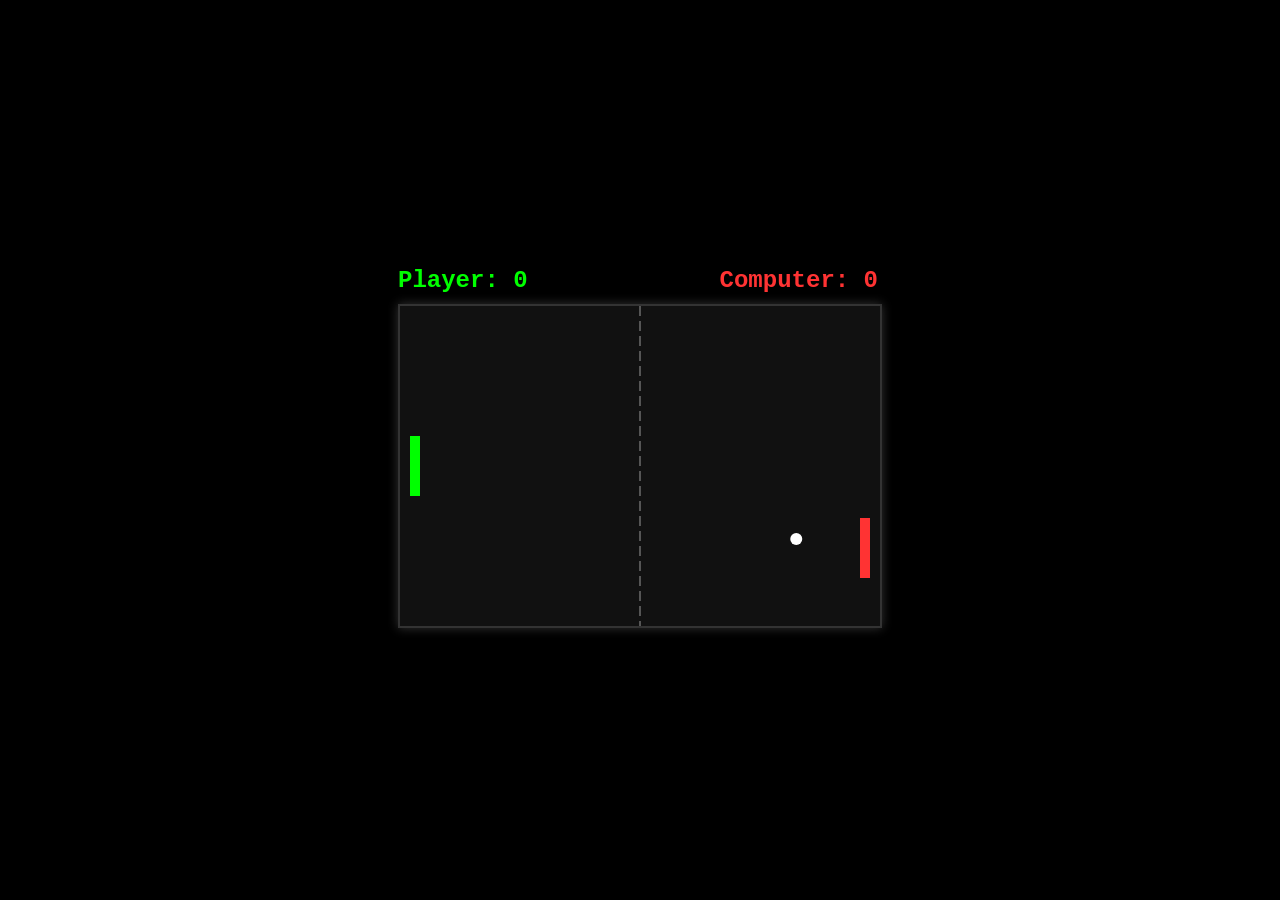
==== pong.html @ dd8567cf "pong game" ====
<!DOCTYPE html>
<html lang="en">
<head>
  <meta charset="UTF-8">
  <meta name="viewport" content="width=device-width, initial-scale=1.0">
  <title>Pong Game</title>
  <style>
    body {
      margin: 0;
      padding: 0;
      background-color: #000;
      color: #fff;
      font-family: 'Courier New', Courier, monospace;
      display: flex;
      flex-direction: column;
      align-items: center;
      justify-content: center;
      height: 100vh;
      overflow: hidden; /* Prevent scrolling within iframe */
    }
    
    #game-container {
      position: relative;
    }

    canvas {
      background-color: #111;
      border: 2px solid #333;
      box-shadow: 0 0 10px rgba(255, 255, 255, 0.2);
    }

    #score-board {
      display: flex;
      justify-content: space-between;
      width: 480px;
      margin-bottom: 10px;
      font-size: 24px;
      font-weight: bold;
    }
    
    .player-score {
      color: #00ff00;
    }
    
    .ai-score {
      color: #ff3333;
    }
  </style>
</head>
<body>

  <div id="game-container">
    <div id="score-board">
      <span class="player-score">Player: <span id="playerScore">0</span></span>
      <span class="ai-score">Computer: <span id="aiScore">0</span></span>
    </div>
    
    <canvas id="pongCanvas" width="480" height="320"></canvas>
  </div>

  <script>
    const canvas = document.getElementById("pongCanvas");
    const ctx = canvas.getContext("2d");
    
    const playerScoreEl = document.getElementById("playerScore");
    const aiScoreEl = document.getElementById("aiScore");

    // Game objects
    const ball = {
      x: canvas.width / 2,
      y: canvas.height / 2,
      radius: 6,
      speed: 4,
      dx: 4,
      dy: 4
    };

    const paddleWidth = 10;
    const paddleHeight = 60;

    const player = {
      x: 10,
      y: (canvas.height - paddleHeight) / 2,
      width: paddleWidth,
      height: paddleHeight,
      dy: 0,
      score: 0,
      speed: 6
    };

    const ai = {
      x: canvas.width - paddleWidth - 10,
      y: (canvas.height - paddleHeight) / 2,
      width: paddleWidth,
      height: paddleHeight,
      dy: 0,
      score: 0,
      speed: 4
    };

    // Keyboard state
    const keys = {
      ArrowUp: false,
      ArrowDown: false,
      w: false,
      s: false,
      W: false,
      S: false
    };

    function drawRect(x, y, w, h, color) {
      ctx.fillStyle = color;
      ctx.fillRect(x, y, w, h);
    }

    function drawCircle(x, y, r, color) {
      ctx.fillStyle = color;
      ctx.beginPath();
      ctx.arc(x, y, r, 0, Math.PI * 2, false);
      ctx.closePath();
      ctx.fill();
    }

    function drawText(text, x, y, color) {
      ctx.fillStyle = color;
      ctx.font = "30px Courier New";
      ctx.fillText(text, x, y);
    }

    function drawNet() {
      for (let i = 0; i <= canvas.height; i += 15) {
        drawRect(canvas.width / 2 - 1, i, 2, 10, "#555");
      }
    }

    function draw() {
      // Clear canvas
      drawRect(0, 0, canvas.width, canvas.height, "#111");
      
      // Draw net
      drawNet();

      // Draw paddles
      drawRect(player.x, player.y, player.width, player.height, "#00ff00");
      drawRect(ai.x, ai.y, ai.width, ai.height, "#ff3333");

      // Draw ball
      drawCircle(ball.x, ball.y, ball.radius, "#fff");
    }

    function resetBall() {
      ball.x = canvas.width / 2;
      ball.y = canvas.height / 2;
      ball.speed = 4;
      ball.dx = -ball.dx; // Serve to the other player
    }

    function update() {
      // Move player paddle
      if (keys.ArrowUp || keys.w || keys.W) {
        player.y -= player.speed;
      } else if (keys.ArrowDown || keys.s || keys.S) {
        player.y += player.speed;
      }

      // Prevent player paddle from going out of bounds
      if (player.y < 0) {
        player.y = 0;
      } else if (player.y + player.height > canvas.height) {
        player.y = canvas.height - player.height;
      }

      // Simple AI logic: Follow the ball
      let aiCenter = ai.y + ai.height / 2;
      if (aiCenter < ball.y - 10) {
        ai.y += ai.speed;
      } else if (aiCenter > ball.y + 10) {
        ai.y -= ai.speed;
      }

      // Prevent AI paddle from going out of bounds
      if (ai.y < 0) {
        ai.y = 0;
      } else if (ai.y + ai.height > canvas.height) {
        ai.y = canvas.height - ai.height;
      }

      // Move the ball
      ball.x += ball.dx;
      ball.y += ball.dy;

      // Ball collision with top & bottom walls
      if (ball.y + ball.radius > canvas.height || ball.y - ball.radius < 0) {
        ball.dy = -ball.dy;
      }

      // Ball collision with paddles
      let hitPaddle = (ball.x < canvas.width / 2) ? player : ai;

      // Check if ball is hitting the paddle
      if (
        ball.x - ball.radius < hitPaddle.x + hitPaddle.width &&
        ball.x + ball.radius > hitPaddle.x &&
        ball.y + ball.radius > hitPaddle.y &&
        ball.y - ball.radius < hitPaddle.y + hitPaddle.height
      ) {
        // Calculate where the ball hit the paddle
        let collidePoint = ball.y - (hitPaddle.y + hitPaddle.height / 2);
        
        // Normalize the value to be between -1 and 1
        collidePoint = collidePoint / (hitPaddle.height / 2);
        
        // Calculate angle (max 45 degrees or PI/4)
        let angleRad = collidePoint * Math.PI / 4;
        
        // Direction of ball based on which paddle was hit
        let direction = (ball.x < canvas.width / 2) ? 1 : -1;
        
        // Change velocity based on angle
        ball.dx = direction * ball.speed * Math.cos(angleRad);
        ball.dy = ball.speed * Math.sin(angleRad);
        
        // Increase speed slightly after every hit
        ball.speed += 0.5;
      }

      // Update score and reset ball if goes past left/right bounds
      if (ball.x - ball.radius < 0) {
        ai.score++;
        aiScoreEl.textContent = ai.score;
        resetBall();
      } else if (ball.x + ball.radius > canvas.width) {
        player.score++;
        playerScoreEl.textContent = player.score;
        resetBall();
      }
    }

    function gameLoop() {
      update();
      draw();
      requestAnimationFrame(gameLoop);
    }

    // Keyboard event listeners
    document.addEventListener("keydown", (e) => {
      if (keys.hasOwnProperty(e.key)) {
        keys[e.key] = true;
        
        // Prevent default scrolling for arrow keys
        if (e.key === "ArrowUp" || e.key === "ArrowDown") {
          e.preventDefault();
        }
      }
    });

    document.addEventListener("keyup", (e) => {
      if (keys.hasOwnProperty(e.key)) {
        keys[e.key] = false;
        
        // Prevent default scrolling for arrow keys
        if (e.key === "ArrowUp" || e.key === "ArrowDown") {
          e.preventDefault();
        }
      }
    });

    // Start game loop
    gameLoop();
  </script>
</body>
</html>
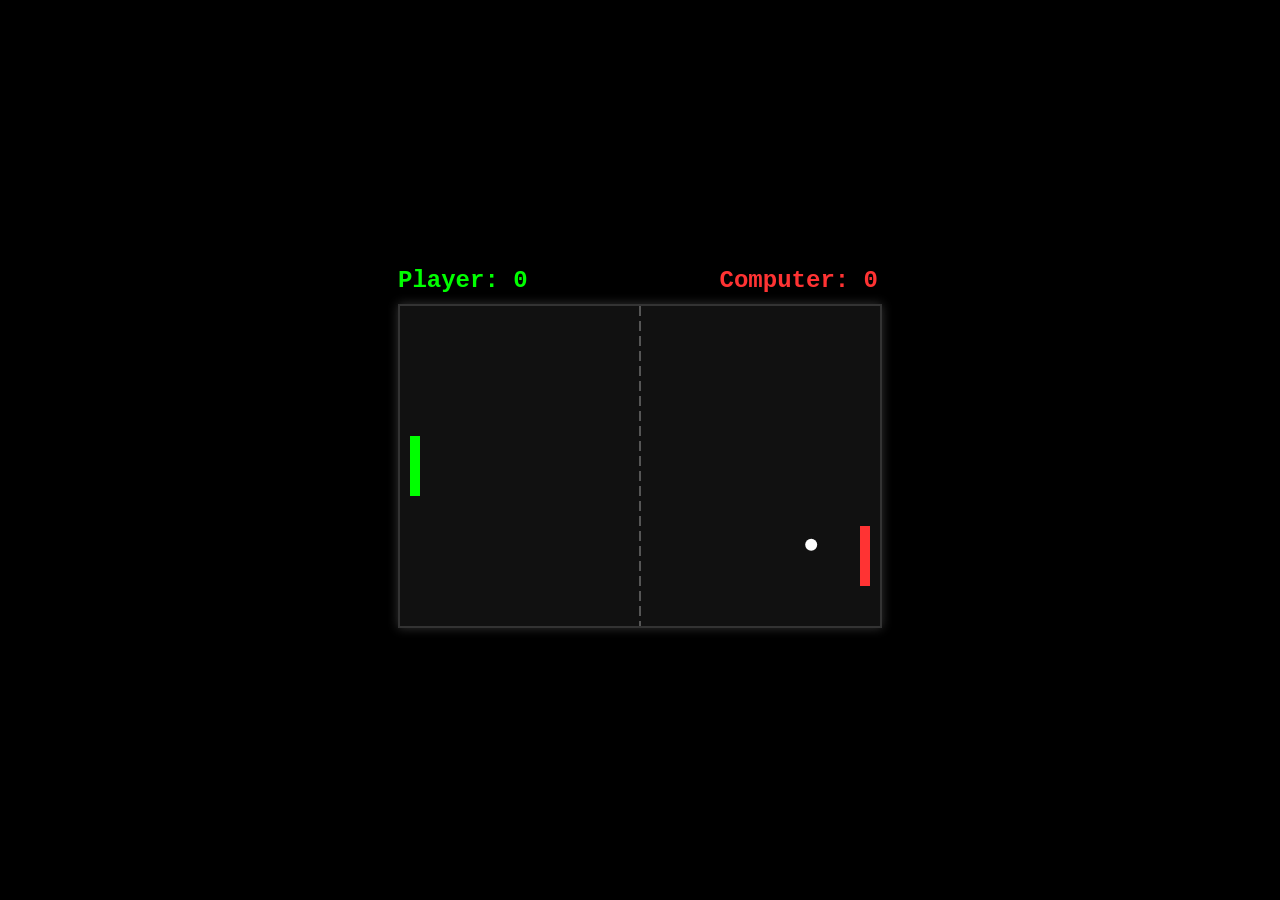
==== commit d3ae514c: "menu bar" ====
--- a/pong.html
+++ b/pong.html
@@ -108,6 +108,38 @@
       S: false
     };
 
+    let initialBallSpeed = 4;
+
+    window.setDifficulty = function(level) {
+      ai.speed = level;
+      window.resetGame();
+    };
+
+    window.setBallSpeed = function(speed) {
+      initialBallSpeed = speed;
+      window.resetGame();
+    };
+
+    window.resetGame = function() {
+      player.score = 0;
+      ai.score = 0;
+      playerScoreEl.textContent = player.score;
+      aiScoreEl.textContent = ai.score;
+      resetBall();
+    };
+
+    window.addEventListener("message", function(event) {
+      if (event.data && event.data.action) {
+        if (event.data.action === 'resetGame') {
+          window.resetGame();
+        } else if (event.data.action === 'setDifficulty') {
+          window.setDifficulty(event.data.value);
+        } else if (event.data.action === 'setBallSpeed') {
+          window.setBallSpeed(event.data.value);
+        }
+      }
+    });
+
     function drawRect(x, y, w, h, color) {
       ctx.fillStyle = color;
       ctx.fillRect(x, y, w, h);
@@ -151,8 +183,9 @@
     function resetBall() {
       ball.x = canvas.width / 2;
       ball.y = canvas.height / 2;
-      ball.speed = 4;
-      ball.dx = -ball.dx; // Serve to the other player
+      ball.speed = initialBallSpeed;
+      ball.dx = (ball.dx > 0 ? -1 : 1) * initialBallSpeed; // Serve to the other player
+      ball.dy = (Math.random() > 0.5 ? 1 : -1) * initialBallSpeed;
     }
 
     function update() {
